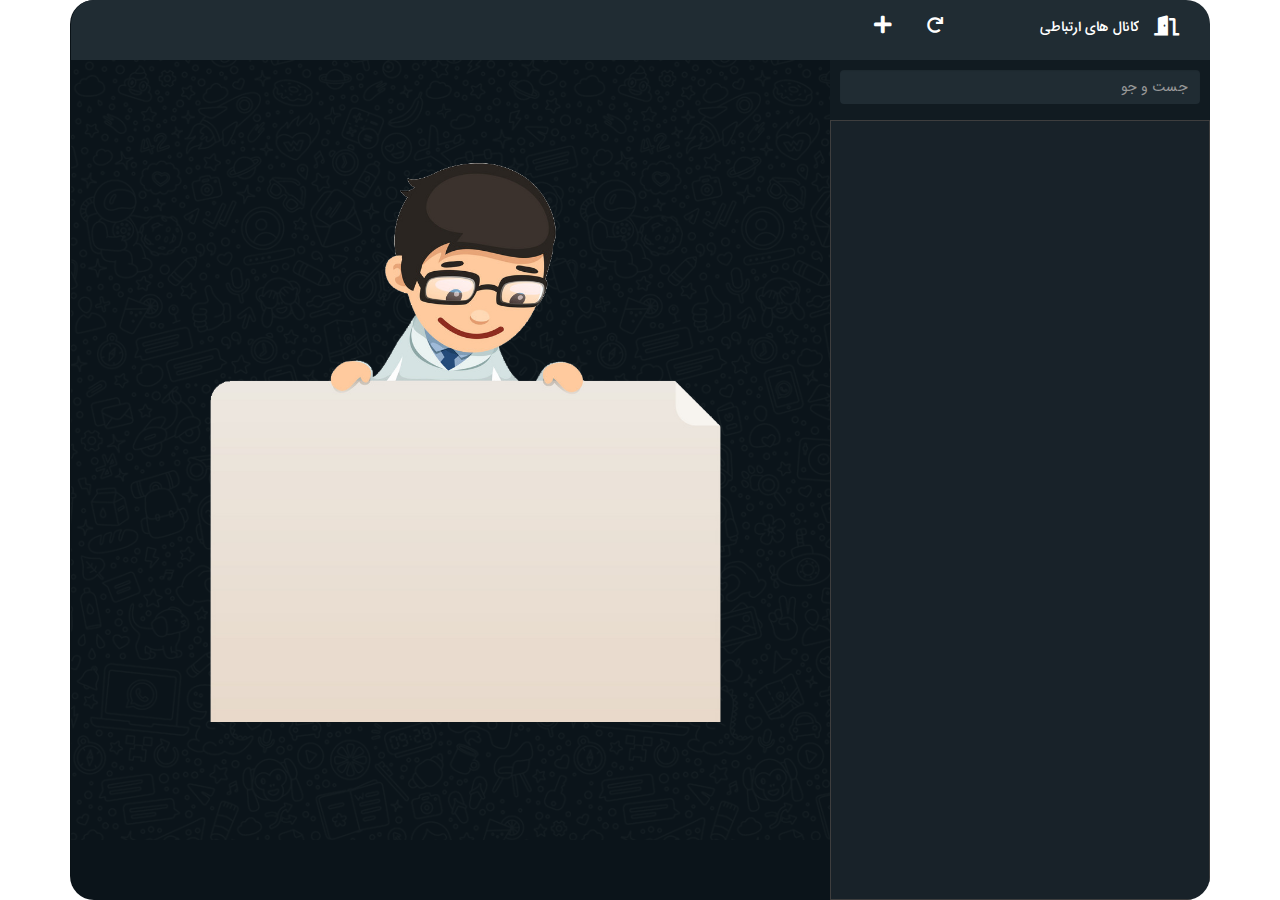
==== index.html @ 8c7f93d5 "1400/11/11 - 21:25" ====
<!DOCTYPE html>
<html lang="en">
  <head>
    <meta charset="UTF-8">
    <meta charset="UTF-16">
    <meta charset="ISO-8859-1">
    <meta http-equiv="X-UA-Compatible" content="IE=edge" />
    <meta name="viewport" content="width=device-width, initial-scale=1.0" />
    <link
      href="https://cdn.jsdelivr.net/npm/bootstrap@5.1.3/dist/css/bootstrap.min.css"
      rel="stylesheet"
      integrity="sha384-1BmE4kWBq78iYhFldvKuhfTAU6auU8tT94WrHftjDbrCEXSU1oBoqyl2QvZ6jIW3"
      crossorigin="anonymous"
    />
    <link href="./assets/css/bootstrap.min.css" rel="stylesheet" id="bootstrap-css"/>
    <link
      rel="stylesheet"
      href="https://cdnjs.cloudflare.com/ajax/libs/font-awesome/4.7.0/css/font-awesome.min.css"
    />
    <link rel="stylesheet" href="./assets/css/animate.css" />
    <link rel="stylesheet" href="./assets/FontAwesome/css/all.min.css" />
    <link rel="stylesheet" href="./assets/css/accordion.css" />
    <link rel="stylesheet" href="./assets/css/style.css" />
    <link rel="stylesheet" href="./assets/css/updatechanle.css" />
    <link rel="stylesheet" href="./assets/css/memberSeen.css" />
    <link rel="stylesheet" href="./assets/css/spinerLoader.css" />
    <link rel="stylesheet" href="./assets/css/sweetalert_custom.css" />

    <title>پیام رسان</title>
  </head>

  <body>
    <div class="update_info_chanel">
      <div class="info_chanel">
        <div class="header_chanel_info">
          <div class="row">
            <div class="clo-md-12 icon-header">
              <i class="fas fa-times-circle info-close"></i>
              <i class="far fa-edit info-edit"></i>
            </div>
          </div>
          <div class="row">
            <div class="col-md-12 update-headder-info-box">
              <div class="info-img">
                <img src="" alt="" />
              </div>
              <div class="info-name">
                <p class="chanel-name"></p>
                <p class="chanel-member-cunt"></p>
              </div>
            </div>
          </div>
        </div>
        <div class="chanel-description">
          <div class="row">
            <div class="col-md-12">
              <div>
                <h4>توضیحات</h4>
                <p class="decription-text"></p>
              </div>
              <hr />
            </div>
          </div>
        </div>
        <div>
          <div class="row">
            <div class="col-md12">
              <ul class="info-member-chanel"></ul>
            </div>
          </div>
        </div>
      </div>
      <div class="update-chanel">
        <div class="row header-update-chanel">
          <div class="col-md12">
            <i class="fas fa-times-circle"></i>
            <p class="chanle-name">ویرایش کانال</p>
            <hr />
          </div>
        </div>
        <div class="row content-update-chanel">
          <div class="col-md-12 main-box-content">
            <ul class="menu-list">
              <li class="menu-edite">
                <i class="fas fa-edit"></i>
                <p>ویرایش اطلاعات کانال</p>
                <i class="fas fa-chevron-left"></i>
                <hr />
              </li>
              
              <li class="menu-users">
                <i class="fas fa-users"></i>
                <p>افزودن اعضاء</p>
                <i class="fas fa-chevron-left"></i>
                <hr />
              </li>
              <li class="menu-deleteChanel">
                <i class="fas fa-trash"></i>
                <p>حذف و ترک کانال</p>
              </li>
            </ul>
            <div class="col-md-12 update-info">
              <div class="row upload-img-chanel">
                <div class="col-md-12">
                  <div class="uploade-image-chanel" id="uploade-image-chanel">
                    <h5 class="fileProgress" style="display: none; position: absolute; top: 10px; right: 41px;">
                      <div role="progressbar" aria-valuenow="65" aria-valuemin="0" aria-valuemax="100" style="--value:0; --size:100px; color: white;"></div>
                    </h5>
                    <i class="fas fa-camera"></i>
                    <img src="./assets/images/blue.png" alt="" />
                    <p>بارگزاری عکس کانال</p>
                  </div>
                </div>
              </div>
              <div class="row update-name-chanel">
                <div class="col-md-12">
                  <label for="">نام کانال</label>
                  <input type="text" />
                </div>
              </div>
              <div class="row update-description-chanel">
                <div class="col-md-12">
                  <label for="">توضیحات کانال</label>
                  <div class="area-box">
                    <textarea name="" id="" cols="30" rows="10"></textarea>
                  </div>
                </div>
              </div>
              <div class="row allow-comment-update-info">
                <div class="col-md-12">
                  <div class="row update_enable_comments">
                    <input
                      type="checkbox"
                      id="update_comment_on"
                      name="update_comment_on"
                      checked
                    />
                    <label for="update_comment_on">فعال بودن یادداشت ها</label>
                  </div>
                </div>
              </div>
            </div>
            <div class="row add-admin-chanel">
              <ul class="admin-list-members">
                
              </ul>
            </div>
            <div class="row add-usre-chanel">
              <div class="col-md-12">
                <div class="row">
                  <div class="col-md-12">
                    <ul class="position-list">
                      <li class="position-teacher">
                        <i class="fas fa-chalkboard-teacher"></i>
                        <p>معلم</p>
                        <span></span>
                      </li>
                      <li class="position-personel">
                        <i class="fas fa-user-tie"></i>
                        <p>پرسنل</p>
                        <span></span>
                      </li>
                      <li class="position-student">
                        <div class="dropdown">
                          <div class="dropdown">
                            <a
                              class="btn dropdown-toggle"
                              href="#"
                              role="button"
                              id="dropdownMenuLink"
                              data-bs-toggle="dropdown"
                              aria-expanded="false"
                            >
                              <i class="fas fa-user-graduate"></i>
                              <p>دانش آموز</p>
                              <span></span>
                            </a>

                            <ul
                              class="dropdown-menu student-term"
                              aria-labelledby="dropdownMenuLink"
                            >
                              
                            </ul>
                          </div>
                        </div>
                      </li>
                      <hr />
                    </ul>
                  </div>
                </div>
                <div class="row">
                  <div class="col-md-12">
                    <div class="sellect_all-box">
                      <label for="selsct-all-user-upadte-chanel">انتخاب همه :</label>
                      <input type="checkbox" id="selsct-all-user-upadte-chanel">
                    </div>
                    <ul class="users-list-chanel">
                    </ul>
                  </div>
                </div>
              </div>
            </div>
          </div>
        </div>
        <div class="row footer-update-chanel">
          <hr />
          <div class="col-md-12">
            <button class="save-change-info">ذخیره</button>
            <button class="add-member-update-chanel">افزودن کاربران انتخاب شده</button>
            <button class="add-admin-update-chanel">دخیره</button>
            <p class="back-menu-list">بازگشت به منو</p>
            <p class="back-to-info-chanel">بازگشت</p>
          </div>
        </div>
      </div>
    </div>
    <div class="member-seen">
        <div class="seen-box">
            <div class="row">
                <div class="col-md-12 member-seen-header">
                  <i class="far fa-times-circle"></i>
                  <p>لیست دریافت کنندگان</p>
                </div>
              </div>
              <div class="row">
                <div class="col-md-12 member-seen-box">
                  <ul class="member-list-seen">
                  </ul>
                </div>
              </div>
        </div>
      
    </div>
    <div class="container">
      <div class="msg_upload_bg">
        <div class="msg_upload_box">
          
          <span class="msg_upload_header">
            <img class="sending" src="./assets/images/sending.gif" alt="" />
            <div class="upload_img_success">
              <img class="success" src="./assets/images/success.gif" alt="" />
              <h4></h4>
            </div>
            <div class="upload_img_faile">
              <img class="faile" src="./assets/images/failed.gif" alt="" />
              <h4></h4>
            </div>
          </span>
          <ul class="msg_upload_lists"></ul>
          <span class="Cancel-send">
            <p>لغو ارسال</p>
            <i class="fas fa-window-close"></i>
          </span>
          <span class="msg_upload_footer">
            <div class="upload_msg_success">
              <h4>پیام با موفقیت ارسال شد</h4>
              <img src="./assets//images/msg_success.gif" alt="" />
            </div>
            <div class="upload_msg_faile">
              <h3>پیام ارسال نشد دوباره تلاش کنید</h3>
              <img src="./assets//images/msg_failed.gif" alt="" />
            </div>
          </span>
        </div>
      </div>
      <div class="col-sm-4 side">
        <div class="side-one">
          <div class="container add_new_channel">
            <div class="row close">
              <div class="col-sm-1 col-xs-1 close_add pull-right">
                <i class="fas fa-times pull-right" aria-hidden="true"></i>
              </div>
            </div>
            <form onsubmit="return false;">
              <div id="wizard">
                <section class="step_1">
                  <h4></h4>
                  <div class="row img_channel">
                    <div
                      class="
                        col-md-4 col-md-offset-4 col-sm-6 col-xs-12
                        profile-badge
                      "
                    >
                      <div class="profile-pic" id='profile-pic'>
                        <h5 class="fileProgress" style="display: none; position: absolute; top: 1px; left: 10px;">
                          <div role="progressbar" aria-valuenow="65" aria-valuemin="0" aria-valuemax="100" style="--value:0; --size:100px"></div>
                        </h5>
                        <img
                          alt="User Pic"
                          src="./assets/images/gallery.png"
                          id="profile-image1"
                          height="200"
                        />
                        <input
                          id="profile-image-upload"
                          class="hidden"
                          type="file"
                          onchange="previewFile()"
                        />
                        <div style="color: #999">
                          
                      </div>
                        
                      </div>

                      <div class="user-detail text-center"></div>
                    </div>
                  </div>
                  <div class="row name_channel">
                    <div class="col-md-12 col-md-offset-12 col-sm-12 col-xs-12">
                      <div class="form-group">
                        <label for="channelName">نام کانال</label>
                        <input
                          type="text"
                          class="form-control"
                          id="channelName"
                          placeholder="نام کانال"
                          name="name"
                        />
                      </div>
                    </div>
                  </div>
                  <div class="row enable_comments">
                    <input
                      type="checkbox"
                      id="comment_on"
                      name="comment_on"
                      value="enable"
                    />
                    <label for="comment_on">فعال بودن یادداشت ها</label>
                  </div>
                  <div class="next_btn">
                    <button>
                      <i class="fas fa-arrow-right"></i>
                    </button>
                  </div>
                </section>

                <section class="step_2">
                  <div class="preve_step_1">
                    <button>
                      <i class="fas fa-long-arrow-alt-left"></i>
                    </button>
                  </div>
                  <h5>انتخاب اعضا</h5>

                  <ul class="list-group">
                    <li
                      class="
                        list-group-item
                        d-flex
                        justify-content-between
                        align-items-center
                        teacher
                      "
                    >
                      <strong>
                        <i class="fas fa-chalkboard-teacher"></i>
                        معلم
                      </strong>
                      <span class="badge badge-primary badge-pill"></span>
                    </li>
                    <li
                      class="
                        list-group-item
                        d-flex
                        justify-content-between
                        align-items-center
                        personel
                      "
                    >
                      <strong>
                        <i class="fas fa-user-tie"></i>
                        پرسنل
                      </strong>
                      <span class="badge badge-primary badge-pill"></span>
                    </li>
                    <li
                      class="
                        list-group-item
                        d-flex
                        justify-content-between
                        align-items-center
                        student
                      "
                    >
                      <label class="accordion-wrapper">
                        <input type="checkbox" class="accordion" hidden />
                        <div class="title">
                          <strong>
                            <i class="fas fa-user-graduate"></i>
                            دانش آموز
                          </strong>
                          <svg
                            viewBox="0 0 256 512"
                            width="12"
                            title="angle-right"
                            class="side-icon"
                            fill="black"
                          >
                            <path
                              d="M224.3 273l-136 136c-9.4 9.4-24.6 9.4-33.9 0l-22.6-22.6c-9.4-9.4-9.4-24.6 0-33.9l96.4-96.4-96.4-96.4c-9.4-9.4-9.4-24.6 0-33.9L54.3 103c9.4-9.4 24.6-9.4 33.9 0l136 136c9.5 9.4 9.5 24.6.1 34z"
                            />
                          </svg>
                          <svg
                            viewBox="0 0 320 512"
                            height="24"
                            title="angle-down"
                            class="down-icon"
                            fill="black"
                          >
                            <path
                              d="M143 352.3L7 216.3c-9.4-9.4-9.4-24.6 0-33.9l22.6-22.6c9.4-9.4 24.6-9.4 33.9 0l96.4 96.4 96.4-96.4c9.4-9.4 24.6-9.4 33.9 0l22.6 22.6c9.4 9.4 9.4 24.6 0 33.9l-136 136c-9.2 9.4-24.4 9.4-33.8 0z"
                            />
                          </svg>
                        </div>
                        <div class="content">
                          <ul class="classesOfBranch"></ul>
                        </div>
                      </label>
                      <span class="badge badge-primary badge-pill"></span>
                    </li>
                  </ul>
                  <div class="added_person">
                    <div class="header_added_person_box">
                     
                      <div class="header_person_box_icon">
                        <i class="fas fa-search"></i>
                      </div>
                      <div class="title_added_person">
                        <h5></h5>
                      </div>
                      <div class="header_person_box_checkbox">
                        <input type="checkbox" />
                      </div>
                    </div>
                    <ul class="person_list">
                      
                    </ul>
                  </div>
                  <div class="add_btn_person">
                    <button>اضافه کردن</button>
                  </div>

                  <div class="next_btn">
                    <button>
                      <i class="fas fa-arrow-right"></i>
                    </button>
                  </div>
                </section>

                <section class="step_3">
                  <div class="preve_step_2">
                    <button>
                      <i class="fas fa-long-arrow-alt-left"></i>
                    </button>
                  </div>
                  <h5>ایجاد کانال</h5>
                  <div class="chanel_list_member_box">
                    <div class="chanel_list_member_header">
                      <div class="header_title_member">
                        <h6>اعضای کانال :</h6>
                      </div>
                      <div class="header_title_admin">
                        <h6>مدیر کانال</h6>
                      </div>
                    </div>
                    <ul class="chanel_list_member"></ul>
                    
                  </div>
                  <div class="create_chanel">
                    <button>
                      <i class="fas fa-check"></i>
                    </button>
                  </div>
                </section>
              </div>
            </form>
          </div>

          <div class="row heading">
            <div class="col-sm-1 col-xs-1 new-chanel pull-right">
              <i class="fas fa-plus pull-right" aria-hidden="true"></i>
            </div>
            <div class="col-sm-1 col-xs-1 refresh-chanel">
              <i class="fas fa-redo" aria-hidden="true"></i>
            </div>
            <div class="col-sm-1 col-xs-1 exit-mesengher">
              <i class="fas fa-door-open"></i>
            </div>
            <div class="col-sm-5 col-xs-5 heading-compose pull-right">
              <!-- <i class="fa fa-comments fa-2x  pull-right" aria-hidden="true"></i> -->
              <h5>کانال های ارتباطی</h5>
            </div>
          </div>

          <div class="row searchBox">
            <div class="col-sm-12 searchBox-inner">
              <div class="form-group has-feedback">
                <input
                  id="searchText"
                  type="text"
                  class="form-control"
                  name="searchText"
                  placeholder="جست و جو"
                />
              </div>
            </div>
          </div>

          <div class="row sideBar">
            <div class="loader"></div>
          </div>
        </div>

        <div class="side-one"></div>
      </div>

      <div class="col-sm-8 conversation">
        <div class="row heading">
          <div class="col-sm-1 col-md-1 col-xs-1 heading-back">
            <i class="fas fa-arrow-right"></i>
          </div>
          <div class="col-sm-2 col-md-1 col-xs-2 heading-avatar">
            <div class="heading-avatar-icon">
              <img src="./assets/images/blue.png " />
            </div>
          </div>
          <div class="col-sm-8 col-xs-7 heading-name"></div>
          <div class="col-sm-1 col-xs-1 heading-refresh pull-right">
            <i class="fas fa-redo"></i>
          </div>
          <div class="col-sm-1 col-xs-1 heading-searche pull-right">
            <!-- <i class="fas fa-search "></i> -->
          </div>
        </div>

        <div class="row message" id="conversation">
          <div class="row conversation_empty">
            <div class="col-md-12" style="text-align: center">
              <img
                class="bg_conversation"
                src="./assets/images/bg_co.png "
                alt=" "
              />
            </div>
          </div>

          <div class="row conversation_message"></div>

          <div class="row conversation_comment"></div>
        </div>

        <div class="row play_audio">
          <div class="box_player">
            <div class="close_player">
              <i class="far fa-times-circle"></i>
            </div>
            <audio controls="" autoplay="" name="media"></audio>
          </div>
        </div>

        <div class="reply_to"></div>

        <div class="prv_file"></div>

        <div class="row reply">
          <!-- <div class="col-sm-1 col-xs-1 reply-recording ">
                    <i class="fa fa-microphone fa-2x " aria-hidden="true "></i>
                </div> -->
          <div class="col-sm-1 col-xs-1 reply-attachment">
            <i id="pickfiles" class="fas fa-paperclip"></i>
          </div>
          
          <div class="col-sm-10 col-xs-10 reply-main">
            <textarea class="form-control" rows="1 " id="comment" style="padding-left: 30px !important;"></textarea>
            <div class="col-sm-1 col-xs-1 reply-emojis">
              <i class="far fa-grin"></i>
            </div>
          </div>
          <div class="col-sm-1 col-xs-1 reply-send">
            <i class="fa fa-send fa-2x" aria-hidden="true "></i>
          </div>
        </div>
        <div class="row"></div>
      </div>
    </div>

    <script src="./assets/js/jquery.min.js " charset="utf-8"></script>
    <script src="https://cdnjs.cloudflare.com/ajax/libs/plupload/3.1.5/plupload.full.min.js" integrity="sha512-yLlgKhLJjLhTYMuClLJ8GGEzwSCn/uwigfXug5Wf2uU5UdOtA8WRSMJHJcZ+mHgHmNY+lDc/Sfp86IT9hve0Rg==" crossorigin="anonymous" referrerpolicy="no-referrer"></script>
    <script src="./assets/js/sweetalert2@11.js" charset="utf-8"></script>
    <script
      src="https://cdn.jsdelivr.net/npm/bootstrap@5.1.3/dist/js/bootstrap.bundle.min.js"
      integrity="sha384-ka7Sk0Gln4gmtz2MlQnikT1wXgYsOg+OMhuP+IlRH9sENBO0LRn5q+8nbTov4+1p"
      crossorigin="anonymous"
    ></script>
    <script src="./assets/js/vanillaEmojiPicker.js"></script>
    <script>

        new EmojiPicker({
            trigger: [
                {
                    selector: '.fa-grin',
                    insertInto: ['#comment']
                }
            ],
            closeButton: true,
        });

    </script>
    <script src="./assets/js/scripts.js " charset="utf-8"></script>
  </body>
</html>
---- assets/css/accordion.css ----
.accordion-wrapper {
    display: inline-block;
    width: 88%;
    margin: 0 ;
  }
  
  .accordion + .title {
    user-select: none;
    cursor: pointer;
    display: flex;
    align-items: center;
    justify-content: space-between;
    background: #ffffff;
  }
  
  .accordion ~ .title strong {
    line-height: 24px;
    color: black;
  }
  
  .accordion ~ .title .side-icon {
    display: block;
  }
  
  .accordion:checked ~ .title .side-icon {
    display: none;
  }
  
  .accordion ~ .title .down-icon {
    display: none;
  }
  
  .accordion:checked ~ .title .down-icon {
    display: block;
  }
  
  .accordion ~ .content {
    display: none;
    padding: 8px;
    cursor: pointer;
  }
  
  .accordion:checked ~ .content {
    display: block;
  }
---- assets/css/style.css ----
@import url(../font/webFonts/css/fontiran.css);

    html,
    body,
    div,
    span {
        height: 100%;
        width: 100%;
        overflow: hidden;
        padding: 0;
        margin: 0;
        box-sizing: border-box;
        direction: rtl;
        font-family: IRANSans !important;
        scrollbar-width: none; 
    }
   
    
    h1,
    h2,
    h3,
    h4,
    h5,
    h6,
    .h1,
    .h2,
    .h3,
    .h4,
    .h5,
    .h6 {
        font-family: IRANSans !important;
    }
    
    .play_audio{
        position: fixed;
        background: #808080ab;
        top: 0;
        bottom: 0;
        left: 0;
        right: 0;
        z-index: 1;
        height: 100%;
        text-align: center;
        display: none;
        margin: auto;
        padding: 211px 0;
    }
    .run_player{
        display: block;
    }
    .box_player{
        background-color: aqua;
        opacity: 1;
        width: 319px;
        height: auto;
        /* position: absolute; */
        display: inline-block;
        /* top: 32%; */
        /* left: 0; */
        border-radius: 15px;
    }
    .close_player{
        text-align: right;
        padding: 3px;
        font-size: 30px;
        width: fit-content;
        height: fit-content;
    }
    .close_player:hover{
        cursor: pointer;
        color: red;
    }
    .text_player{
        height: fit-content;
    }
    hr{
        border-top: 1px solid #000;
    }
    body {
        background-size: cover;
    }
    
    .fa-2x {
        font-size: 1.5em;
    }
    
    .app {
        position: relative;
        overflow: hidden;
        top: 19px;
        height: calc(100% - 38px);
        margin: auto;
        padding: 0;
        box-shadow: 0 1px 1px 0 rgba(0, 0, 0, 0.06), 0 2px 5px 0 rgba(0, 0, 0, 0.2);
    }
    
    .app-one {
        background-color: #f7f7f7;
        height: 100%;
        overflow: hidden;
        margin: 0;
        padding: 0;
        box-shadow: 0 1px 1px 0 rgba(0, 0, 0, 0.06), 0 2px 5px 0 rgba(0, 0, 0, 0.2);
    }
    
    .side {
        padding: 0;
        margin: 0;
        height: 100%;
        float: right;
        border-radius: 0 24px 24px 0;
        scrollbar-width: none; 
    }
    
    .side-one {
        padding: 0;
        margin: 0;
        height: 100%;
        width: 100%;
        z-index: 1;
        position: relative;
        display: block;
        top: 0;
    }
    
    .side-two {
        padding: 0;
        margin: 0;
        height: 100%;
        width: 100%;
        z-index: 2;
        position: relative;
        top: -100%;
        left: -100%;
        -webkit-transition: left 0.3s ease;
        transition: left 0.3s ease;
    }
    
    .heading {
        padding: 10px 16px 10px 15px;
        margin: 0;
        height: 60px;
        width: 100%;
        z-index: 1000;
        background: #202c33;
        display: block;
    }
    
    .heading-avatar {
        padding: 0;
        cursor: pointer;
        float: right;
    }
    
    .heading-avatar-icon img {
        border-radius: 50%;
        height: 40px;
        width: 40px;
        visibility: hidden;
    }
    
    .heading-name {
        padding: 0 !important;
        cursor: pointer;
        float: right;
    }
    
    .heading-back {
        display: none;
    }
    
    .heading-name-meta {
        font-weight: 700;
        font-size: 100%;
        padding: 5px;
        padding-bottom: 0;
        text-align: right;
        text-overflow: ellipsis;
        white-space: nowrap;
        color: rgb(255, 255, 255);
        display: block;
    }
    
    .heading-online {
        display: none;
        padding: 0 5px;
        font-size: 12px;
        color: #93918f;
    }
    
    .heading-compose {
        padding: 0;
        color: rgb(255, 255, 255);
    }
    
    .heading-compose i {
        text-align: center;
        padding: 5px;
        color: #93918f;
        cursor: pointer;
    }
    
    .new-chanel {
        padding: 0;
        margin-left: 10px;
        float: left !important;
        width: 12%;
    }
    
    .new-chanel i {
        text-align: right;
        padding: 5px;
        color: #ffffff;
        cursor: pointer;
        font-size: 20px;
    }
    .refresh-chanel{
        padding: 0;
        margin-left: 10px;
        float: left !important;
        width: 12%;
    }
    .refresh-chanel i{
        text-align: right;
        padding: 7px 6px;
        color: #ffffff;
        cursor: pointer;
        font-size: 16px;
    }
    
    .heading-searche {
        width: auto;
        padding: 0;
        margin-left: 10px;
        float: left !important;
    }
    
    .heading-searche i {
        text-align: right;
        padding: 5px;
        color: #ffffff;
        cursor: pointer;
    }
    
    .heading-refresh {
        width: auto;
        padding: 0;
        margin-left: 10px;
        float: left !important;
    }
    
    .heading-refresh i {
        text-align: right;
        padding: 5px;
        color: #ffffff;
        cursor: pointer;
        visibility: hidden;
    }
    
    .searchBox {
        padding: 0 !important;
        margin: 0 !important;
        height: 60px;
        width: 100%;
    }
    
    .searchBox-inner {
        height: 100%;
        width: 100%;
        padding: 10px !important;
        background-color: #111b21;
    }
    
    input#searchText{
        background-color:#202c33;
        border:none
    }
    .searchBox-inner input:focus {
        outline: none;
        border: none;
        box-shadow: none;
        color: #8696a0;
        background: #202c33;
    }
    .count_not_read {
        background: #1ba8f0;
        border-radius: 25px;
        padding: 6px 0;
        display: inline-block;
        width: 45%;
        height: 28px;
        font-weight: 700;
        color: white;
        text-align: center;
    }
    
    .sideBar {
        padding: 0 !important;
        margin: 0 !important;
        overflow-y: auto;
        border: 0.5px solid #3e3e3e;
        height: calc(100% - 120px);
        background: #182229;
        display: block;
    }
    
    .sideBar-body {
        position: relative;
        padding: 10px !important;
        border-bottom: 0.5px solid #3e3e3e;
        height: 72px;
        margin: 0 !important;
        cursor: pointer;
    }
    
    .sideBar-body:hover {
        background-color: #202c33;
    }
    
    .sideBar-avatar {
        text-align: center;
        padding: 0 !important;
        float: right !important;
    }
    
    .avatar-icon img {
        border-radius: 50%;
        height: 49px;
        width: 49px;
    }
    
    .sideBar-main {
        padding: 0 !important;
    }
    
    .sideBar-main .row {
        padding: 0 !important;
        margin: 0 !important;
    }
    
    .sideBar-name {
        padding: 10px !important;
        float: right !important;
    }
    
    .name-meta {
        font-size: 100%;
        padding: 1% !important;
        text-align: left;
        text-overflow: ellipsis;
        white-space: nowrap;
        color: rgb(255, 255, 255);
    }
    
    .sideBar-time {
        padding: 10px !important;
        float: left !important;
    }
    
    .time-meta {
        text-align: left;
        font-size: 12px;
        padding: 1% !important;
        color: rgba(0, 0, 0, 0.4);
        vertical-align: baseline;
    }
    .last_message{
        height: auto;
    text-align: center;
    margin: 25px 0;
    }
    
    .newMessage {
        padding: 0 !important;
        margin: 0 !important;
        height: 100%;
        position: relative;
        left: -100%;
    }
    
    .newMessage-heading {
        padding: 10px 16px 10px 15px !important;
        margin: 0 !important;
        height: 100px;
        width: 100%;
        background-color: #00bfa5;
        z-index: 1001;
    }
    
    .newMessage-main {
        padding: 10px 16px 0 15px !important;
        margin: 0 !important;
        height: 60px;
        margin-top: 30px !important;
        width: 100%;
        z-index: 1001;
        color: #fff;
    }
    
    .newMessage-title {
        font-size: 18px;
        font-weight: 700;
        padding: 10px 5px !important;
    }
    
    .newMessage-back {
        text-align: center;
        padding: 12px 5px !important;
        display: block;
        cursor: pointer;
    }
    
    .newMessage-back i {
        margin: auto !important;
    }
    
    .composeBox {
        padding: 0 !important;
        margin: 0 !important;
        height: 60px;
        width: 100%;
    }
    
    .composeBox-inner {
        height: 100%;
        width: 100%;
        padding: 10px !important;
        background-color: #fbfbfb;
    }
    
    .composeBox-inner input:focus {
        outline: none;
        border: none;
        box-shadow: none;
    }
    
    .compose-sideBar {
        padding: 0 !important;
        margin: 0 !important;
        background-color: #fff;
        overflow-y: auto;
        border: 1px solid #f7f7f7;
        height: calc(100% - 160px);
    }

    .person_list{
        overflow: auto;
        height: 182px;
        padding: 0 9px;
    }
    .person_list li{
        list-style: none;
        display: block;
        width: 100%;
        text-align: right;
        color: #fff;
    }
    .person_list li div{
        display: inline-table;
        width: auto;
    }
    .person_icon{
        float: right;
        padding-top: 8px;
        padding-right: 5px;
    }
    .person_name{
        padding: 0 16px;
    }
    .person_checkbox{
        float: left;
        padding-top: 8px;
        padding-left: 5px;
    }
    /*Conversation*/
    
    .bg_conversation {
        padding: 14% 0;
        width: 70%;
        height: auto;
        background-color: inherit;
    }

    .viwe_box_item{
        position: relative;
    }
    .fa-cloud-download-alt{
        position: absolute;
        right: 8px;
        top: 12px;
        color: white;
    }
   .fa-download {
        position: absolute;
        right: 15px;
        top: 0;
        font-size: 20px;
        color: #959595;
    }
    .spinner-border{
        position: absolute;
        top: 1px;
        right: 15px;
        display: none;
    }
    
    .conversation {
        padding: 0 !important;
        margin: 0 !important;
        height: 100%;
        border-radius: 24px 0 0 24px;
        border-left: 1px solid rgba(0, 0, 0, 0.08);
        background-color: #0b141a;
    }
    
    .archive_view_comment{
        width: 198px;
        height: 166px;
        background-color: inherit;
        position: relative;
    }
    .archive_view_comment i:hover{
        cursor: pointer;
        color: #89cf85;
    }
    .archive_view_comment i{
        position: absolute;
        right: 5px;
        bottom: 5px;
        color: white;
        font-size: 45px;
        background-color: gray;
        border-radius: 25px;
    }
    span.archive_view_comment img::before{
        right: 55%;
    }
    .archive_view_post{
        background-color: inherit;
        width: 30px;
        height: 46px;
        padding: 8px 0;
        margin: 0 10px;
    }
    .viwe_box_item:hover{
        cursor: pointer;
    }
    .archive_box{
        background-color: white;
        width: 100%;
        height: 50px;
        border-radius: 10px;
    }
    .archive_box_comment{
        background-color: white;
        width: 100%;
        height: 50px;
        display: contents;
    }
    .message {
        padding: 0 !important;
        margin: 0 !important;
        overflow-y: auto;
        background:url(../images/bg-chat-tile-dark.png);
        background-size: 500px;
        background-color: #0b141a;
        height: calc(100% - 120px);
        position: relative;
    }
    
    .message-previous {
        margin: 0 !important;
        padding: 0 !important;
        height: auto;
        width: 100%;
    }
    
    .previous {
        font-size: 15px;
        text-align: center;
        padding: 10px !important;
        cursor: pointer;
    }
    
    .comment:hover {
        text-decoration: none;
    }
    
    .comment-title {
        margin: 0 5px 0 43px;
    }
    
    .previous a {
        text-decoration: none;
        font-weight: 700;
    }
    
    .message-body {
        margin: 0 !important;
        padding: 15px 0 0 !important;
        width: auto;
        height: auto;
    }
    
    .message-main-receiver {
        max-width: 100%;
    }
    
    .message-main-sender {
        padding: 3px 20px !important;
        margin-left: 40% !important;
        max-width: 100%;
    }
    
    .message-text {
        margin: 0 !important;
        padding: 5px !important;
        word-wrap: break-word;
        font-weight: 200;
        font-size: 14px;
        padding-bottom: 0 !important;
        color: rgb(255, 255, 255);
    }
    
    .message-time {
        margin: 0 !important;
        margin-left: 50px !important;
        font-size: 12px;
        text-align: right;
        color: #9a9a9a;
    }
    
    .receiver {
        width: 50% !important;
        padding: 4px 10px 7px !important;
        border-radius: 10px 10px 10px 0;
        background-color: #005c4b;
        font-size: 12px;
        text-shadow: 0 1px 1px rgba(0, 0, 0, 0.2);
        word-wrap: break-word;
        display: inline-block;
    }
    
    .sender {
        float: left;
        width: 50% !important;
        background-color: #202c33;
        border-radius: 10px 10px 0 10px;
        padding: 4px 10px 7px !important;
        font-size: 12px;
        text-shadow: 0 1px 1px rgba(0, 0, 0, 0.2);
        word-wrap: break-word;
    }
    .message-body a{
        color: #ffffff;
    }
    .message-body a:hover{
        color: #8b8b8b;
    }
    
    
    /*conversation_message*/
    .conversation_message{

        height: auto;
        width: 100%;
        
    }
    
    /*conversation_comment*/
    .conversation_comment{
        height: auto;
        width: 100%;
        display: block;
    margin: 0;
    }


    /*otion list*/
    
    .more-option {
        text-align: left;
        position: relative;
    }
    
    .more-option i {
        padding: 0 5px;
        color: #9a9a9a;
    }
    
    
    .contact_name {
        display: block;
        text-align: left;
        color: rgb(255, 255, 255);
    }
    
    .fa-copy {
        cursor: pointer;
    }
    
    .fa-ellipsis-v {
        cursor: pointer;
    }
    
    .more-option-list {
        display: none;
        list-style: none;
        font-size: 15px;
        width: 100%;
        text-align: right;
        padding: 0;
    }
    
    .more-option-list li {
        cursor: pointer;
        color: #9a9a9a;
    }
    
    .more-option-list li:hover {
        background-color: #46786fb8;
        color: #d7d2d2;
        border-radius: 10px;
        padding: 5px;
    }
    
    .more-option-list li i {
        padding-left: 10px;
    }
    
    .selected .more-option-list {
        display: block;
    }
    
    .selected .more-option-list .more-option {
        visibility: inherit;
    }
    /*comment box*/
    
    .comment-cadr {
        width: 100%;
        background-color: #0b141a;
        position: sticky;
        top: 0;
        bottom: 0;
        left: 0;
        right: 0;
        margin: 0;
    }
    
    .comment-box {
        position: relative;
        overflow: auto;
        background-color: #0b141a;
    }
    
    .close-comment-box {
        height: auto;
        float: right;
        font-size: 21px;
        font-weight: bold;
        line-height: 1;
        color: #000;
        text-shadow: 0 1px 0 #fff;
        opacity: .2;
    }
    
    .close-comment-box:hover {
        opacity: 1;
        cursor: pointer;
    }
    
    .close_add {
        padding: 11px 32px;
    }
    
    .close_add i {
        color: #fff;
    }
    
    .comment-message-body {
        margin: inherit;
        height: auto;
    }

    .comment-cadr .fa-reply{
        cursor: pointer;
    }
    .comment-cadr .fa-trash{
        cursor: pointer;
    }

     /*reply_comment*/

     .reply_comment{
        background: #ffffff52;
        padding: 0 8px;
        margin-top: 6px;
        border-right: solid 3px #f0ff45;
        border-radius: 4px;
        width: 100%;
        display: inline-block;
        height: 100%;
        cursor: pointer;
        color: #000;
        text-decoration: none !important;
    }

    /*Reply to*/
    .reply_to{
        display: none;
        position: absolute;
        width: 100%;
        background: #dbdbdb;
        height: auto;
        bottom: 139px;
    }
    .reply_to_content_box{
        position: relative;
        padding: 6px;
        background: #202c33;
    }
    .reply_to_content_box span{
        border-right: solid 2px yellow;
        padding: 4px 13px !important;
        display: inline-block;
        margin-right: 40px;
        background: #ffffff5e;
    }
    .reply_to_content_box i{
        position: absolute;
        right: 13px;
        top: 30px;
        font-size: 21px;
        color: #fff;
    }
    .reply_to_content_box i:hover{
        cursor: pointer;
        color: red;
    }

    /*Reply*/
    
    .reply {
        height: 60px;
        width: 100%;
        background-color: #202c33;
        padding: 10px 5px 10px 5px !important;
        margin: 0 !important;
        z-index: 1000;
        visibility: hidden;
        display: block;
    }
    
    .reply-emojis {
        padding: 5px !important;
        position: absolute;
        left: 5px;
        top: 0;
        width: auto;
    }
    
    .reply-emojis i {
        text-align: center;
        padding: 5px 5px 5px 20px !important;
        color: #93918f;
        cursor: pointer;
    }
    
    .reply-recording {
        padding: 5px !important;
    }
    
    .reply-recording i {
        text-align: center;
        padding: 5px !important;
        color: #93918f;
        cursor: pointer;
    }
    
    .reply-attachment {
        padding: 5px !important;
    }
    
    .reply-attachment i {
        text-align: center;
        padding: 5px !important;
        color: #93918f;
        cursor: pointer;
        font-size: 20px;
    }
    
    .reply-send {
        padding: 5px !important;
    }
    
    .reply-send i {
        text-align: center;
        padding: 5px !important;
        color: #93918f;
        cursor: pointer;
    }
    
    .reply-main {
        padding: 2px 5px !important;
    }
    
    .reply-main textarea {
        width: 100%;
        resize: none;
        overflow: hidden;
        padding: 5px !important;
        outline: none;
        border: none;
        text-indent: 5px;
        box-shadow: none;
        height: 100%;
        font-size: 16px;
        background-color: #2a3942;
        color: rgb(255, 255, 255);
    }
    
    .reply-main textarea:focus {
        outline: none;
        border: none;
        text-indent: 5px;
        box-shadow: none;
        background-color: #2a3942;
        color: rgb(255, 255, 255);
    }
    .reply div{
        height: auto;
    }

    


    /*previwe file*/
    .prv_file{
        visibility: hidden;
        background: #202c33;
        width: 100%;
        height: auto;
        position: absolute;
        padding: 10px;
        bottom: 60px;
    }
    .prv_file span{
        width: auto;
        height: auto;
        display: inline-block;
        position: relative;
        overflow: auto;
        padding: 4px;
    
    }
    .prv_file img{
        border-radius: 8px;
        height: 45px;
        width: 45px;
    }
    .prv_file i.fa-times{
        color: red;
        cursor: pointer;
        position: absolute;
        right: 0;
        top: 0;
    }
    .prv_file i.fa-check{
        color: green;
        position: absolute;
        left: 5px;
        bottom: 3px;
        visibility: hidden;
    }
    .prv_file i.fa-tired {
        color: chocolate;
        font-size: 22px;
        position: absolute;
        right: 15px;
        top: 14px;
        font-weight: bold;
    }

    
    
    /*arcive file*/
    .list-group li span{
        visibility: hidden;
    }

    /*add_new_channel*/
    #wizard section h5{
        color: #fff;
    }
    form {
        height: 580px;
        overflow: hidden;
        width: 100%;
    }
    .step_3 , .step_2{
        display: none;
        overflow: auto;
        -ms-overflow-style: none; 
         scrollbar-width: none;
    }
    .step_3::-webkit-scrollbar , .step_2::-webkit-scrollbar{
        display: none;
    }
    
    .step_1 , .step_2 , .step_3{
        height: 97%;
        position: relative;
    }
    .next_btn , .create_chanel{
        display: block;
        height: auto;
        width: 100%;
        text-align: center;
        margin: 15px auto;
        
    }
    .step_1 .next_btn {
        position: absolute;
        bottom: 0;
    }
    .next_btn button, .create_chanel button{
        background-color: #00af9c;
        border: none;
        border-radius: 38px;
        color: white;
        width: 50px;
        height: 50px;
        font-size: 18px;
    }
    .chanel_list_member_box{
        min-height: 399px;
        max-height: 425px;
        overflow: auto;
        color: #fff;
    }
    .preve_step_1 , .preve_step_2{
        height: auto;
        text-align: end;
    }
    .preve_step_1 button , .preve_step_2 button{
        background: none;
        border: none;
        font-size: 20px;
        padding-left: 17px;
    }
    .step_2 ,.step_3 h5{
        text-align: center;
    }
    .list-group{
        padding: 10px 0;
        overflow: auto;
        max-height: 266px;
        display: block;
    }
    .list-group li{
        display: block !important;
        text-align: right;
        cursor: pointer;
    }
    .list-group-item>.badge{
        float: left;
    }
    .badge{
        width: auto;
        float: left;
    }
    .fa-chevron-down{
        float: left;
        padding: 3px 11px;
    }
    .added_person{
        height: 205px;
    }
    .add_btn_person {
        height: auto;
        text-align: center;
        margin: 6px 0;
        visibility: hidden;
    }
    .add_btn_person button{
        width: 100%;
        background-color: #00af9c;
        border: none;
        color: white;
        height: 30px;
        border-radius: 5px;
    }

    .header_added_person_box{
        height: auto;
        display: block;
        text-align: center;
        
    }
    .header_added_person_box div{
        height: auto;
        width: fit-content;
        display: inline-table;
    }
    .header_person_box_icon{
        float: right;
        padding: 8px 5px 0 0;
        color: #fff;
    }
    .title_added_person{
        text-align: center;
        color: #fff;
    }
    .header_person_box_checkbox{
        float: left;
        padding: 8px 0 0 5px;
    }
    .add_new_channel {
        visibility: hidden;
        background-color: #202c33;
        position: absolute;
        z-index: 1;
        margin: 0;
    }
    .chanel_list_member_header{
        height: auto;
    }
    .chanel_list_member_header div h6 , .chanel_list_member_header div{
        display: inline-table;
    }
    .header_title_member{
        width: 48%;
    }
    .header_title_admin{
        width: 49%;
        text-align: end;
        padding-left: 20px;
    }
    .chanel_list_member_box{
        height: auto;
    }
    .chanel_list_member{
        padding: 0 7px;
        overflow: auto;
        height: inherit;
    }
    .chanel_list_member li{
        list-style: none;
    }
    .chanel_list_member li div{
        display: inline-table;
        width: auto;
    }
    .member_delete , .member_admin{
        float: left;
        padding-right: 15px;
        padding-top: 6px;
        cursor: pointer;
    }
    .member_delete{
        padding-top: 8px;
        color: red;
    }
    .classesOfBranch li{
        font-size: 9px;
        padding-top: 9px;
    }
    .classesOfBranch li i{
        padding-left: 6px;
    }
    .classesOfBranch li span{
        padding: 3px 5px;
        font-size: 9px;
        background-color: #000;
    }
    
    .close {
        height: auto;
    }
    
    .close_add {
        padding: 11px 32px;
    }
    
    .close_add i {
        color: #fff;
    }
    
    .img_channel {
        height: 125px;
        display: inline-flex;
        margin: 0;
    }
    
    .profile-badge {
        padding: 5px;
        position: relative;
        width: 100%;
        margin: 0;
    }
    
    .profile-pic {
        position: absolute;
        height: 120px;
        width: 120px;
        left: 50%;
        transform: translateX(-50%);
        top: 0px;
        z-index: 1001;
        padding: 10px;
    }
    
    .profile-pic img {
        border-radius: 50%;
        box-shadow: 0px 0px 5px 0px #c1c1c1;
        cursor: pointer;
        width: 100px;
        height: 100px;
    }
    
    .user-detail {
        background-color: #202c33;
        position: relative;
        padding: 115px 0px 10px 0px;
        color: #8b8b89;
    }
    
    .name_channel {
        height: auto;
        text-align: center;
    }
    
    .name_channel div.form-group {
        padding-right: 20px;
    }
    .name_channel div.form-group input{
        background-color: #2a3942;
        border: 1px solid #2a3942;
        border-radius: 10px;
    }
    .name_channel div.form-group input:focus{
        background-color: #2a3942 !important;
        border: 1px solid #2a3942;
        color: #ffffff !important;
    }
    .name_channel .form-group label{
        color: #ffffff;
    }
    .enable_comments {
        height: auto;
        width: 100%;
        margin: 0;
    }
    
    .enable_comments input[type="checkbox"]+label {
        display: block;
        margin: 0.2em;
        cursor: pointer;
        padding: 0.2em;
        color: #ffffff;
    }
    
    .enable_comments input[type="checkbox"] {
        display: none;
    }
    
    .enable_comments input[type="checkbox"]+label:before {
        float: left;
        content: "\2714";
        border: 0.1em solid rgb(255, 255, 255);
        border-radius: 1.2em;
        /* display: inline-block; */
        width: 2em;
        height: 2em;
        padding-right: 0.4em;
        padding-top: 0.2em;
        margin-right: 0.2em;
        vertical-align: bottom;
        color: transparent;
        transition: 0.2s;
    }
    
    .enable_comments input[type="checkbox"]+label:active:before {
        transform: scale(0);
    }
    
    .enable_comments input[type="checkbox"]:checked+label:before {
        background-color: MediumSeaGreen;
        border-color: MediumSeaGreen;
        color: #fff;
    }
    
    .enable_comments input[type="checkbox"]:disabled+label:before {
        transform: scale(1);
        border-color: #aaa;
    }
    
    .enable_comments input[type="checkbox"]:checked:disabled+label:before {
        transform: scale(1);
        background-color: #bfb;
        border-color: #bfb;
    }
    .fa-long-arrow-alt-left{
        color: #ffffff;
    }
    .add_contact {
        height: auto;
        text-align: center;
    }
    
    .add_contact button {
        outline: none;
        background-color: #1ba8f0;
        border-radius: 25px;
        border: none;
        padding: 12px;
    }
    .custom_sweet_alert_2{
        height: inherit;
        width: inherit;        
        overflow: inherit; 
        padding: inherit;         
        margin: inherit;        
        box-sizing: inherit; 
        direction: inherit;        
        font-family: IRANSans !important; 
    }
    .swal2-icon.swal2-warning.swal2-icon-show {
        display: grid !important;
    }

    /*sending file*/
    

    .msg_upload_bg{
        visibility: hidden;
        position: fixed;
        left: 0;
        top: 0;
        right: 0;
        bottom: 0;
        z-index: 2;
        background: #000000c9;
        width: inherit;
        height: inherit;
        text-align: center;
    }
    .msg_upload_box{
        
        width: 50%;
        height: 50%;
        background: #f9f9f9;
        margin: auto;
        position: absolute;
        top: 0;
        left: 0;
        bottom: 0;
        right: 0;
        z-index: 11;
        border-radius: 19px;
        overflow: auto;
    }
    .msg_upload_box::-webkit-scrollbar {
        display: none;
      }
    .msg_upload_lists{
        padding: 0 10px;
    }
    .msg_upload_header img{
        width: 30%;
        margin: auto;
    }
    .msg_upload_box div{
        height: auto;
        display: none;
    }
    .msg_upload_footer img{
        width: 30%;
        margin: auto;
    }
    .msg_upload_file_box{
        text-align: right;
        margin: 19px 0;
        list-style: none;
    }
    .msg_upload_file_box img{
        width: 50px;
        height: 50px;
        border-radius: 70px;
    }
    .msg_upload_file_box h5{
        display: inline-flex;
        padding: 0 9px;
    }
    .msg_upload_file_box .fileName{
        width: 45%;
        overflow: hidden;
    }
    .msg_upload_file_box h5 i.fa-exclamation-triangle{
        color: rgb(255, 0, 0);
    }
    .msg_upload_file_box h5 i.fa-check-circle{
        color: rgb(4, 172, 4);
    }
    .Cancel-send{
        font-weight: 900;
        color: white;
        background-color: #ffd400;
        cursor: pointer;
        padding: 10px 0;
        border-radius: 8px;
        display: block;
        width: 135px;
        margin: 10px auto;
        line-height: 0;
    }
    .Cancel-send p{
        display: inline-block;
        margin-left: 8px;
    }
    .message::-webkit-scrollbar{
        display: none;
    }
    .sideBar::-webkit-scrollbar{
        display: none;
    }
    .exit-mesengher{
        float: right;
        width: 55px;
        padding-top: 6px;
        cursor: pointer;
    }
    .exit-mesengher i{
        font-size: 20px;
        color: white;
    }
    .moreMessage{
        display: none;
    }
    .lastMoreMessage{
        display: none;
    }
    @keyframes growProgressBar {
        0%, 33% { --pgPercentage: 0; }
        100% { --pgPercentage: var(--value); }
      }
      
      @property --pgPercentage {
        syntax: '<number>';
        inherits: false;
        initial-value: 0;
      }
      
      div[role="progressbar"] {
        --fg: #369;
        --bg: #def;
        --pgPercentage: var(--value);
        animation: growProgressBar 3s 1 forwards;
        width: var(--size);
        height: var(--size);
        border-radius: 50%;
        display: grid;
        place-items: center;
        background: 
          radial-gradient(closest-side, white 80%, transparent 0 99.9%, white 0),
          conic-gradient(var(--fg) calc(var(--pgPercentage) * 1%), var(--bg) 0)
          ;
        font-family: Helvetica, Arial, sans-serif;
        font-size: calc(var(--size) / 5);
        color: var(--fg);
      }
      
      div[role="progressbar"]::before {
        counter-reset: percentage var(--value);
        content: counter(percentage) '%';
      }
    .text-info{
        top: 20%;
        right: 50px;
        width: 100px;
        height: 100px;
    }
    .loadinglist{
        position: relative;
    }
    .loadinglist .spinner-border{
        display: block;
    }
    .update_info_chanel .loadinglist div{
        width: 100px !important;
        height: 100px !important;
        left: 25%;
        right: 25%;
        margin: 7% auto !important;
    }
    .loadinglist div{
        width: 50px !important;
        height: 50px !important;
        left: 25%;
        right: 25%;
        margin: 22% auto;
    }
    span.full_channel_name{
        display: none;
    }
    @media screen and (min-width:1440px) and (max-width:2560px) {
        div.content-update-chanel{
            height: 365px !important;
        }
        div.main-box-content{
            height: 365px !important;
        }
        .users-list-chanel{
            height: 253px !important;
        }
        form{
            height: 698px;
        }
        .added_person {
            height: 330px;
        }
        .chanel_list_member_box {
            height: auto;
        }
    }
    @media screen and (min-width:1028px) and (max-width:1440px) {
        .added_person {
            height: 218px;
        }
        .chanel_list_member_box {
            height: auto;
        }
    }
    
    @media screen and (min-width:769px) and (max-width:1027px) {
        .count_not_read {
            background: #1ba8f0;
            border-radius: 25px;
            padding: 6px 0;
            display: inline-block;
            width: 88%;
            height: 28px;
            font-weight: 700;
            color: white;
            text-align: center;
        }
        .heading-compose h4{
            font-size: 14px;
        }
        .count_not_read {
            background: #1ba8f0;
            border-radius: 25px;
            padding: 6px 0;
            display: inline-block;
            width: 20%;
            height: 28px;
            font-weight: 700;
            color: white;
            text-align: center;
        }
        
    }
    
    @media screen and (min-width:575px) and (max-width:992px) {
        .conversation{
            display: none;
            border-radius:24px;
            width: 100%;
        }
        .side{
            width: 100%;
            border-radius:24px;
        }
        .heading-back {
            display: block;
            float: right;
            padding-top: 13px;
            color: #ffffff;
            font-size: 14px;
            position: relative;
            left: 13px;
        }
        .refresh-chanel , .new-chanel{
            width: 6%;
            margin-left:0;
        }
    }
    @media screen and (min-width:576px) and (max-width:768px) {
        .title_added_person{
            width: 51% !important;
            margin: 0 32px;
        }

    }
    @media screen and (min-width:425px) and (max-width:768px) {

        .heading-back {
            display: block;
            float: right;
            padding-top: 13px;
            color: #ffffff;
            font-size: 14px;
            position: relative;
            left: 13px;
        }
        .heading-searche{
            display: none;
        }

        .heading-back:hover {
            display: block;
            color: #000;
            cursor: pointer;
        }
        .heading-refresh i{
            padding: 10px 0;
        }
        .count_not_read {
            background: #1ba8f0;
            border-radius: 25px;
            padding: 6px 0;
            display: inline-block;
            width: 20%;
            height: 28px;
            font-weight: 700;
            color: white;
            text-align: center;
        }
        .new-chanel{
            position: relative;
            width: 26px;
        }
        .new-chanel i{
            position: absolute;
            left: 0;
            
        }
        .refresh-chanel{
            position: relative;
            width: 26px;
        }
        .refresh-chanel i{
            position: absolute;
            left: 0;
        }
        .conversation{
            border-radius: 24px;
        }
        .side{
            border-radius: 24px;
        }
        .heading-compose h4{
            font-size: 12px;
        }
        .sender , .receiver{
            width: 80% !important;
        }
    }
    .go_to_reply {
        
        animation: go_to_reply 1s forwards;
    }
      @keyframes go_to_reply {
        0% {
            border: solid 3px #00701d;
        }
        100% {
            border: solid 0px #00701d;
        }
      }
      
     
    
    @media screen and (min-width:320px) and (max-width:425px) {
        .heading-compose h4{
            font-size: 14px !important;
        }
        .heading-searche{
            display: none;
        }
        .heading-avatar{
            width: 43px;
        }
        .heading-back {
            display: block;
            float: right;
            padding-top: 13px;
            color: #ffffff;
            font-size: 14px;
            position: relative;
            left: 13px;
        }
        
        .reply-main textarea{
            width: 85%;
            margin: auto;
        }
        .reply-attachment i{
            margin: 0 -10px;
        }
        .reply-send i{
            margin:  0 -10px;
        }
        .conversation{
            border-radius: 24px;
        }
        .side{
            border-radius: 24px;
        }
        .heading-refresh i{
            padding: 10px 0;
        }
        .added_person {
            height: 138px;
        }
        .chanel_list_member_box {
            height: auto;
            overflow: hidden;
        }
        .sender , .receiver{
            width: 80% !important;
        }
    }
    @media screen and (min-width:280px) and (max-width:320px) {
        .heading-compose h4{
            font-size: 14px !important;
        }
        .heading-searche{
            display: none;
        }
        .heading-avatar{
            width: 43px;
        }
        .heading-back {
            display: block;
            float: right;
            padding-top: 13px;
            color: #ffffff;
            font-size: 14px;
            position: relative;
            left: 13px;
        }
        .heading-name{
            width: 111px;
        }
        .reply-main textarea{
            width: 85%;
            margin: auto;
        }
        .reply-attachment i{
            margin: 0 -10px;
        }
        .reply-send i{
            margin:  0 -10px;
        }
        .conversation{
            border-radius: 24px;
        }
        .side{
            border-radius: 24px;
        }
        .heading-refresh i{
            padding: 10px 0;
        }
        .added_person {
            height: 138px;
        }
        .chanel_list_member_box {
            height: auto;
            overflow: hidden;
        }
        .sender ,.receiver{
            width: 80% !important;
        }
    }
---- assets/css/updatechanle.css ----
.update_info_chanel div,span{
    height: auto;
    width: 100%;
    overflow: initial;
    padding: initial;
    margin: initial;
    box-sizing: border-box;
    direction: rtl;
    font-family: IRANSans !important;
    scrollbar-width: none; 
    color: #ffffff;
}
.update_info_chanel ul{
    padding: 0;
}
.update_info_chanel p{
    display: inline-block;
}
.update_info_chanel{
    height: auto;
    width: auto;
    overflow: hidden;
    padding: initial;
    margin: initial;
    box-sizing: border-box;
    direction: rtl;
    font-family: IRANSans !important;
    scrollbar-width: none; 
    display: none;
}
.update_info_chanel{
    right: 15%;
    position: fixed;
    left: 15%;
    top: 15%;
    bottom: 15%;
    background-color: #202c33;
    z-index: 2;
    border-radius: 24px;
    overflow: scroll;
}
.update_info_chanel::-webkit-scrollbar{
    display: none;
}
div.header_chanel_info{
    display: block;
    width: 100%;
    height: 150px;
    background: #111b21;
}
div.icon-header{
    width: 100%;
}
.icon-header i{
    padding: 14px;
    font-size: 17px;
    cursor: pointer;
    color: #ffffff;
}
.icon-header .info-edit{
    float: left;
}
.icon-header .fa-trash{
    float: left;
}
div.info-img{
    width: 80px;
    height: 80px;
    background: antiquewhite;
    margin: 0 32px;
    display: inline-block;
    border-radius: 50px;
}
div.info-img img{
    width: 80px;
    height: 80px;
    border-radius: 50px;
}
div.info-name{
    display: inline-block;
    width: auto;
    padding: 24px 0 0;
}
.info-name p{
    display: block;
    width: auto;
    overflow: hidden;
    margin: 0;
    color: #9da2a9;
}
.update-headder-info-box{
    display: flex;
}
.chanel-name{
    font-weight: 900;
}
.chanel-description div.row{
    padding: 23px;
    height: 136px;
}
.member-name{
    display: inline-block;
}
.info-member-chanel li{
    padding:  0 40px;
}
.info-member-chanel li input{
    display: none;
}
.info-member-chanel li .spinner-border{
    position: relative;
    top: inherit;
    right: inherit;
    width: 15px;
    height: 15px;
    float: left;
}
.info-member-chanel li .fa-user-shield{
    float: left;
}
.member-chanel .fa-user-shield{
    float: left;
}
.header-update-chanel{
    text-align: center;
    padding: 23px !important;
}
.header-update-chanel hr{
    margin: 8px 0 0 0;
}
.header-update-chanel i{
    float: right;
    padding-top: 8px;
    cursor: pointer;
}
.chanle-name{
    display: inline-block;
    font-weight: bold;
}
div.content-update-chanel{
    overflow: hidden;
    height: 283px;
}
.back-update-chanel{
    display: inline-block;
}
div.main-box-content{
    overflow: scroll;
    height: 283px;
}
div.main-box-content::-webkit-scrollbar{
    display: none;
}
.menu-list li{
    padding: 0 50px;
    cursor: pointer;
}
.menu-list li .fa-chevron-left{
    float: left;
}
.menu-deleteChanel{
    color: red;
}
.update-info{
    text-align: center;
}
.upload-img-chanel img{
    width: 60px;
    height: 60px;
    border-radius: 33px;
    padding-right: initial;
    padding-left: inherit;
    margin: 0 auto 10px;
    display: inline-block;
}
div.uploade-image-chanel{
    width: 123px;
    margin: auto;
    cursor: pointer;
    position: relative;
}
.uploade-image-chanel i{
    position: absolute;
    top: 21px;
    right: 53px;
    font-size: 15px;
}
.uploade-image-chanel p{
    color: #00a1ff;
    font-weight: 600;
}
div.update-name-chanel{
    display: flex;
    width: 50%;
    -webkit-box-align: center;
    align-items: center;
    position: relative;
    border-radius: 15px;
    box-sizing: border-box;
    border: 1px solid rgb(193, 199, 208);
    margin: auto;
}
.update-name-chanel label{
    position: absolute;
    font-size: 12px;
    top: -17px;
    transform: translateY(50%);
    right: 16px;
    color: rgb(191, 191, 191);
    background-color: rgb(32 44 51);
    padding: 0px 8px;
    width: auto;
}
.update-name-chanel input{
    padding: 16px 16px 14px;
    display: block;
    -webkit-box-flex: 1;
    flex-grow: 1;
    outline: none;
    font-size: 14px;
    border: none;
    height: 54px;
    color: rgb(255 255 255);
    background-color: transparent;
    width: 100%;
}
div.update-description-chanel{
    display: flex;
    width: 50%;
    -webkit-box-align: center;
    align-items: center;
    position: relative;
    border-radius: 15px;
    box-sizing: border-box;
    border: 1px solid rgb(193, 199, 208);
    margin: 20px auto 0;
}
div.update-description-chanel label{
    position: absolute;
    font-size: 12px;
    top: -17px;
    transform: translateY(50%);
    right: 16px;
    color: rgb(255 255 255);
    background-color: #202c33;
    padding: 0px 8px;
}
div.area-box{
    display: block;
    -webkit-box-flex: 1;
    flex-grow: 1;
    outline: none;
    font-size: 14px;
    overflow: hidden;
    border-radius: 15px;
    padding: 16px 2px 2px 16px;
}
div.update-description-chanel .resize-area{
    position: absolute;
    pointer-events: none;
    bottom: 3px;
    width: 15px;
    height: 15px;
    border-radius: 15px;
    background-color: white;
    display: flex;
    -webkit-box-pack: end;
    justify-content: flex-end;
    align-items: flex-end;
    padding: 2px;
    box-sizing: border-box;
    right: 3px;
    transform: rotate(
        -90deg);
}
div.update-description-chanel textarea{
    color: rgb(255 255 255);
    background-color: transparent;
    border: none;
    width: 100%;
    max-width: 100%;
    resize: vertical;
    padding: 0px 14px 12px 0px;
    height: 55px;
    outline: none;
}
.update_enable_comments {
    height: auto;
    width: 100%;
    margin: 0;
}

.update_enable_comments input[type="checkbox"]+label {
    display: block;
    margin: 0.2em;
    cursor: pointer;
    padding: 0.2em;
}

.update_enable_comments input[type="checkbox"] {
    display: none;
}

.update_enable_comments input[type="checkbox"]+label:before {
    float: left;
    content: "\2714";
    border: 0.1em solid #000;
    border-radius: 1.2em;
    /* display: inline-block; */
    width: 2em;
    height: 2em;
    padding-right: 0.4em;
    padding-top: 0.2em;
    margin-right: 0.2em;
    vertical-align: bottom;
    color: transparent;
    transition: 0.2s;
}

.update_enable_comments input[type="checkbox"]+label:active:before {
    transform: scale(0);
}

.update_enable_comments input[type="checkbox"]:checked+label:before {
    background-color: MediumSeaGreen;
    border-color: MediumSeaGreen;
    color: #fff;
}

.update_enable_comments input[type="checkbox"]:disabled+label:before {
    transform: scale(1);
    border-color: #aaa;
}

.update_enable_comments input[type="checkbox"]:checked:disabled+label:before {
    transform: scale(1);
    background-color: #bfb;
    border-color: #bfb;
}
div.allow-comment-update-info{
    width: 50%;
    margin: 8px auto 0;
    text-align: right;
}
div.update-info{
    display: none;
}
.admin-list-members li{
    padding: 18px 62px 0;
    cursor: pointer;
}
.admin-list-members li hr{
    margin: 12px 0 0 0;
}
.admin-list-members li .fa-user-shield{
    float: left;
}
.admin-list-members li input{
    float: left;
    display: none;
}

div.add-admin-chanel{
    display: none;
}
.position-list {
    text-align: center;
}
.position-list li{
    display: inline-block;
    margin: 0 12px;
    font-weight: 500;
    cursor: pointer;
}
.position-student a{
    padding: 6px 0 0 0;
    margin: 0;
    font-family: 'IRANSans';
    font-weight: 500;
    font-size: 13px;
    line-height: 0;
    color: #ffffff;
}
.position-student a:focus{
    outline: none;
    border: none;
    box-shadow : none;
    color: #ffffff;
}
.student-term{
    padding: 10px 0 !important;
    background: #f3f3f3;
}
.student-term li{
    width: 85%;
    text-align: right;
    font-size: 8px;
}
.student-term li p{
    margin: 0 ;
}
.student-term li hr{
    margin: 12px 0 0 0;
}
.users-list-chanel{
    overflow: auto;
    height: 145px;
    -ms-overflow-style: none; 
    scrollbar-width: none;  
}
.users-list-chanel::-webkit-scrollbar {
    display: none;
  }
.users-list-chanel li{
    padding: 0 40px 15px;
    cursor: pointer;
}
.users-list-chanel li input{
    float: left;
}
div.add-usre-chanel{
    display: none;
}
.footer-update-chanel div.col-md-12{
    padding: 0 34px;
}
.footer-update-chanel p{
    color: rgb(255, 255, 255);
    font-weight: 500;
    cursor: pointer;
    position: absolute;
    left: 50px;
    top: 0;
}
.update_info_chanel .back-menu-list{
    display: none;
}
.footer-update-chanel button{
    padding: 6px 40px;
    outline: none;
    background-color: #47a5f3;
    border: none;
    border-radius: 3px;
    text-align: center;
    font-weight: 500;
    color: white;
    font-size: 11px;
    display: none;
}
.update-chanel{
    display: none;
}
.sellect_all-box{
    text-align: center;
    display: none;
}
@media screen and (min-width:1440px) and (max-width:2560px) {
    .update_info_chanel{
        right: 30%;
        left: 30%;
    }
}
@media screen and (min-width:1028px) and (max-width:1440px) {
    .update_info_chanel{
        right: 28%;
        left: 28%;
        top: 15%;
        bottom: 15%;
    }
}
@media screen and (min-width:769px) and (max-width:1027px) {
    .update_info_chanel{
        top: 11%;
        bottom: 17%;
    }
}
@media screen and (min-width:425px) and (max-width:768px) {
    .update_info_chanel{
        top: 8%;
        bottom: 20%;
    }
}
@media screen and (min-width:320px) and (max-width:425px) {
    .footer-update-chanel div.col-md-12{
        padding: 0 19px;
    }
    .footer-update-chanel p{
        left: 30px;

    }
    .footer-update-chanel button{
        width: 122px;
        padding: 3px;
    }
    .admin-list-members li{
        padding: 18px 20px 0;
    }
}
@media screen and (min-width: 280px) and (max-width: 320px){
    .footer-update-chanel div.col-md-12{
        padding: 0 17px ;
    }
    .footer-update-chanel button{
        width: 91px;
        padding: 0;
        margin: 0;
    }
    .footer-update-chanel p{
        left: 9px;
        font-size: 10px;
        top: 4px;
    }
    .update-headder-info-box{
        display: inline;
        text-align: center;
    }
    div.header_chanel_info{
        height: 210px;
    }
    .info-member-chanel li{
        padding: 0 20px;
        font-size: 9px;
    }
    .menu-list li{
        padding: 0 30px;
        font-size: 11px;
    }
    .admin-list-members li{
        padding: 18px 17px 0;
        font-size: 11px;
    }
}
---- assets/css/memberSeen.css ----
div.member-seen{
    display: none;
    position: fixed;
    margin: auto;
    left: 0;
    right: 0;
    top: 0;
    bottom: 0;
    width: 100%;
    height: 100%;
    z-index: 2;
}
div.seen-box{
    width: 390px;
    height: 500px;
    margin: 4% auto;
    background-color: white;
    border-radius: 15px;
}
div.member-seen-box::-webkit-scrollbar{
    display: none;
}
.member-seen .row{
    width: auto;
    height: auto;
}
.member-seen-header{
    background-color: #1ba8f0;
    color: white;
    text-align: center;
    position: relative;
}
.member-seen-header p{
    display: inline-block;
    margin: 15px 0;
    
}
.member-seen-header i{
    position: absolute;
    right: 28px;
    top: 15px;
    font-size: 20px;
    cursor: pointer;
}
.member-list-seen{
    padding: 7px 24px 9px;
    list-style: none;
    overflow: auto;
}
.member-list-seen p{
    display: inline-block;
    
}
.member-list-seen li{
    line-height: 0;
    padding: 7px 24px 9px;
    list-style: none;
}
.member-list-seen .fa-eye,.fa-clock{
    float: left;
}
---- assets/css/spinerLoader.css ----
.loader {
    display: none;
    margin: auto;
    font-size: 25px;
    width: 1em;
    height: 1em;
    border-radius: 50%;
    position: relative;
    text-indent: -9999em;
    -webkit-animation: load5 1.1s infinite ease;
    animation: load5 1.1s infinite ease;
    -webkit-transform: translateZ(0);
    -ms-transform: translateZ(0);
    transform: translateZ(0);
    position: absolute;
    top: 50%;
    right: 50%;
  }
  @-webkit-keyframes load5 {
    0%,
    100% {
      box-shadow: 0em -2.6em 0em 0em #ffffff, 1.8em -1.8em 0 0em rgba(255,255,255, 0.2), 2.5em 0em 0 0em rgba(255,255,255, 0.2), 1.75em 1.75em 0 0em rgba(255,255,255, 0.2), 0em 2.5em 0 0em rgba(255,255,255, 0.2), -1.8em 1.8em 0 0em rgba(255,255,255, 0.2), -2.6em 0em 0 0em rgba(255,255,255, 0.5), -1.8em -1.8em 0 0em rgba(255,255,255, 0.7);
    }
    12.5% {
      box-shadow: 0em -2.6em 0em 0em rgba(255,255,255, 0.7), 1.8em -1.8em 0 0em #ffffff, 2.5em 0em 0 0em rgba(255,255,255, 0.2), 1.75em 1.75em 0 0em rgba(255,255,255, 0.2), 0em 2.5em 0 0em rgba(255,255,255, 0.2), -1.8em 1.8em 0 0em rgba(255,255,255, 0.2), -2.6em 0em 0 0em rgba(255,255,255, 0.2), -1.8em -1.8em 0 0em rgba(255,255,255, 0.5);
    }
    25% {
      box-shadow: 0em -2.6em 0em 0em rgba(255,255,255, 0.5), 1.8em -1.8em 0 0em rgba(255,255,255, 0.7), 2.5em 0em 0 0em #ffffff, 1.75em 1.75em 0 0em rgba(255,255,255, 0.2), 0em 2.5em 0 0em rgba(255,255,255, 0.2), -1.8em 1.8em 0 0em rgba(255,255,255, 0.2), -2.6em 0em 0 0em rgba(255,255,255, 0.2), -1.8em -1.8em 0 0em rgba(255,255,255, 0.2);
    }
    37.5% {
      box-shadow: 0em -2.6em 0em 0em rgba(255,255,255, 0.2), 1.8em -1.8em 0 0em rgba(255,255,255, 0.5), 2.5em 0em 0 0em rgba(255,255,255, 0.7), 1.75em 1.75em 0 0em #ffffff, 0em 2.5em 0 0em rgba(255,255,255, 0.2), -1.8em 1.8em 0 0em rgba(255,255,255, 0.2), -2.6em 0em 0 0em rgba(255,255,255, 0.2), -1.8em -1.8em 0 0em rgba(255,255,255, 0.2);
    }
    50% {
      box-shadow: 0em -2.6em 0em 0em rgba(255,255,255, 0.2), 1.8em -1.8em 0 0em rgba(255,255,255, 0.2), 2.5em 0em 0 0em rgba(255,255,255, 0.5), 1.75em 1.75em 0 0em rgba(255,255,255, 0.7), 0em 2.5em 0 0em #ffffff, -1.8em 1.8em 0 0em rgba(255,255,255, 0.2), -2.6em 0em 0 0em rgba(255,255,255, 0.2), -1.8em -1.8em 0 0em rgba(255,255,255, 0.2);
    }
    62.5% {
      box-shadow: 0em -2.6em 0em 0em rgba(255,255,255, 0.2), 1.8em -1.8em 0 0em rgba(255,255,255, 0.2), 2.5em 0em 0 0em rgba(255,255,255, 0.2), 1.75em 1.75em 0 0em rgba(255,255,255, 0.5), 0em 2.5em 0 0em rgba(255,255,255, 0.7), -1.8em 1.8em 0 0em #ffffff, -2.6em 0em 0 0em rgba(255,255,255, 0.2), -1.8em -1.8em 0 0em rgba(255,255,255, 0.2);
    }
    75% {
      box-shadow: 0em -2.6em 0em 0em rgba(255,255,255, 0.2), 1.8em -1.8em 0 0em rgba(255,255,255, 0.2), 2.5em 0em 0 0em rgba(255,255,255, 0.2), 1.75em 1.75em 0 0em rgba(255,255,255, 0.2), 0em 2.5em 0 0em rgba(255,255,255, 0.5), -1.8em 1.8em 0 0em rgba(255,255,255, 0.7), -2.6em 0em 0 0em #ffffff, -1.8em -1.8em 0 0em rgba(255,255,255, 0.2);
    }
    87.5% {
      box-shadow: 0em -2.6em 0em 0em rgba(255,255,255, 0.2), 1.8em -1.8em 0 0em rgba(255,255,255, 0.2), 2.5em 0em 0 0em rgba(255,255,255, 0.2), 1.75em 1.75em 0 0em rgba(255,255,255, 0.2), 0em 2.5em 0 0em rgba(255,255,255, 0.2), -1.8em 1.8em 0 0em rgba(255,255,255, 0.5), -2.6em 0em 0 0em rgba(255,255,255, 0.7), -1.8em -1.8em 0 0em #ffffff;
    }
  }
  @keyframes load5 {
    0%,
    100% {
      box-shadow: 0em -2.6em 0em 0em #ffffff, 1.8em -1.8em 0 0em rgba(255,255,255, 0.2), 2.5em 0em 0 0em rgba(255,255,255, 0.2), 1.75em 1.75em 0 0em rgba(255,255,255, 0.2), 0em 2.5em 0 0em rgba(255,255,255, 0.2), -1.8em 1.8em 0 0em rgba(255,255,255, 0.2), -2.6em 0em 0 0em rgba(255,255,255, 0.5), -1.8em -1.8em 0 0em rgba(255,255,255, 0.7);
    }
    12.5% {
      box-shadow: 0em -2.6em 0em 0em rgba(255,255,255, 0.7), 1.8em -1.8em 0 0em #ffffff, 2.5em 0em 0 0em rgba(255,255,255, 0.2), 1.75em 1.75em 0 0em rgba(255,255,255, 0.2), 0em 2.5em 0 0em rgba(255,255,255, 0.2), -1.8em 1.8em 0 0em rgba(255,255,255, 0.2), -2.6em 0em 0 0em rgba(255,255,255, 0.2), -1.8em -1.8em 0 0em rgba(255,255,255, 0.5);
    }
    25% {
      box-shadow: 0em -2.6em 0em 0em rgba(255,255,255, 0.5), 1.8em -1.8em 0 0em rgba(255,255,255, 0.7), 2.5em 0em 0 0em #ffffff, 1.75em 1.75em 0 0em rgba(255,255,255, 0.2), 0em 2.5em 0 0em rgba(255,255,255, 0.2), -1.8em 1.8em 0 0em rgba(255,255,255, 0.2), -2.6em 0em 0 0em rgba(255,255,255, 0.2), -1.8em -1.8em 0 0em rgba(255,255,255, 0.2);
    }
    37.5% {
      box-shadow: 0em -2.6em 0em 0em rgba(255,255,255, 0.2), 1.8em -1.8em 0 0em rgba(255,255,255, 0.5), 2.5em 0em 0 0em rgba(255,255,255, 0.7), 1.75em 1.75em 0 0em #ffffff, 0em 2.5em 0 0em rgba(255,255,255, 0.2), -1.8em 1.8em 0 0em rgba(255,255,255, 0.2), -2.6em 0em 0 0em rgba(255,255,255, 0.2), -1.8em -1.8em 0 0em rgba(255,255,255, 0.2);
    }
    50% {
      box-shadow: 0em -2.6em 0em 0em rgba(255,255,255, 0.2), 1.8em -1.8em 0 0em rgba(255,255,255, 0.2), 2.5em 0em 0 0em rgba(255,255,255, 0.5), 1.75em 1.75em 0 0em rgba(255,255,255, 0.7), 0em 2.5em 0 0em #ffffff, -1.8em 1.8em 0 0em rgba(255,255,255, 0.2), -2.6em 0em 0 0em rgba(255,255,255, 0.2), -1.8em -1.8em 0 0em rgba(255,255,255, 0.2);
    }
    62.5% {
      box-shadow: 0em -2.6em 0em 0em rgba(255,255,255, 0.2), 1.8em -1.8em 0 0em rgba(255,255,255, 0.2), 2.5em 0em 0 0em rgba(255,255,255, 0.2), 1.75em 1.75em 0 0em rgba(255,255,255, 0.5), 0em 2.5em 0 0em rgba(255,255,255, 0.7), -1.8em 1.8em 0 0em #ffffff, -2.6em 0em 0 0em rgba(255,255,255, 0.2), -1.8em -1.8em 0 0em rgba(255,255,255, 0.2);
    }
    75% {
      box-shadow: 0em -2.6em 0em 0em rgba(255,255,255, 0.2), 1.8em -1.8em 0 0em rgba(255,255,255, 0.2), 2.5em 0em 0 0em rgba(255,255,255, 0.2), 1.75em 1.75em 0 0em rgba(255,255,255, 0.2), 0em 2.5em 0 0em rgba(255,255,255, 0.5), -1.8em 1.8em 0 0em rgba(255,255,255, 0.7), -2.6em 0em 0 0em #ffffff, -1.8em -1.8em 0 0em rgba(255,255,255, 0.2);
    }
    87.5% {
      box-shadow: 0em -2.6em 0em 0em rgba(255,255,255, 0.2), 1.8em -1.8em 0 0em rgba(255,255,255, 0.2), 2.5em 0em 0 0em rgba(255,255,255, 0.2), 1.75em 1.75em 0 0em rgba(255,255,255, 0.2), 0em 2.5em 0 0em rgba(255,255,255, 0.2), -1.8em 1.8em 0 0em rgba(255,255,255, 0.5), -2.6em 0em 0 0em rgba(255,255,255, 0.7), -1.8em -1.8em 0 0em #ffffff;
    }
  }
---- assets/css/sweetalert_custom.css ----
.swal2-container.swal2-center>.swal2-popup{
    height: auto;
}
.swal2-html-container{
    width: auto;
}
.swal2-icon.swal2-info.swal2-icon-show .swal2-icon-content{
    width: auto;
}
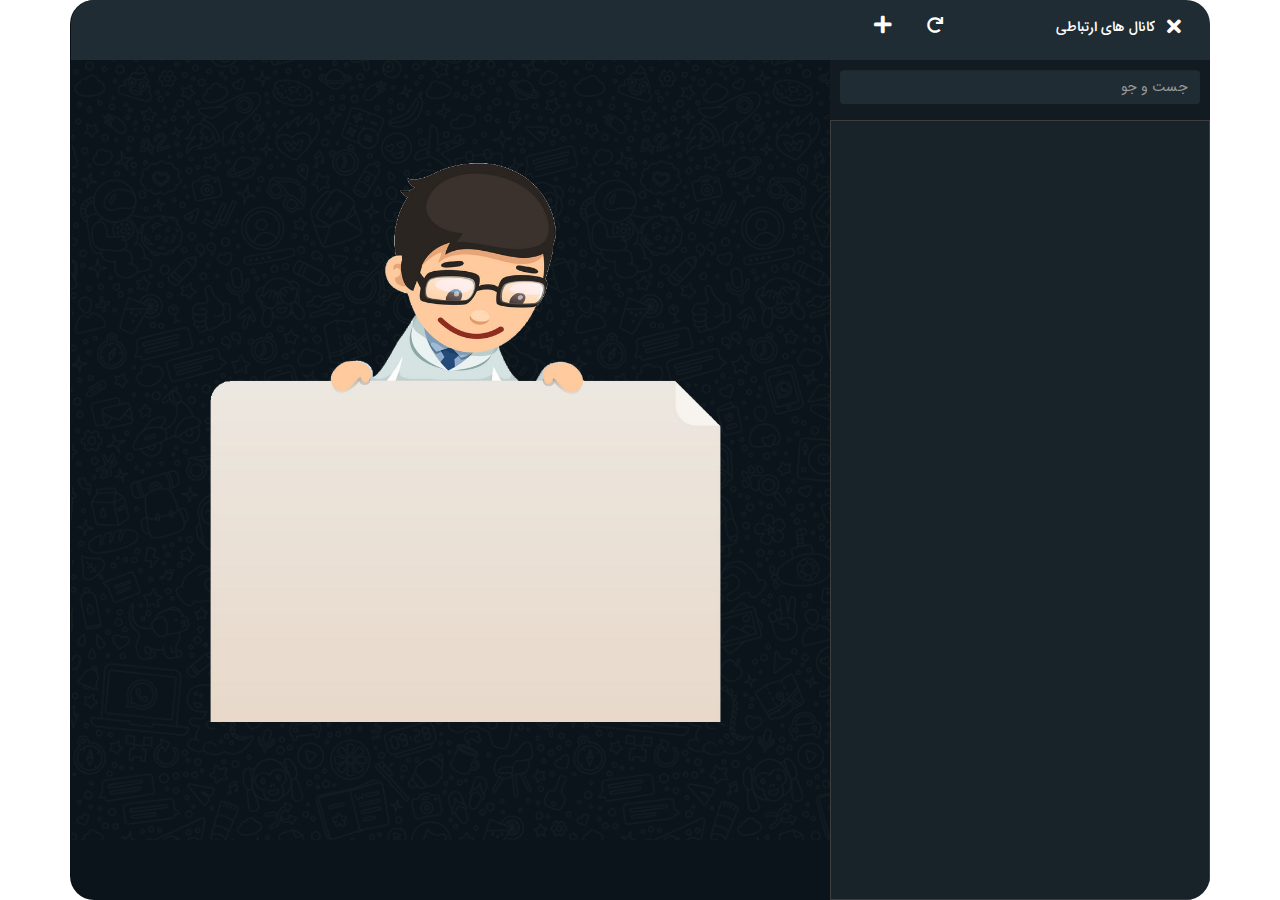
==== commit 3c6102b7: "last update" ====
--- a/index.html
+++ b/index.html
@@ -488,7 +488,8 @@
               <i class="fas fa-redo" aria-hidden="true"></i>
             </div>
             <div class="col-sm-1 col-xs-1 exit-mesengher">
-              <i class="fas fa-door-open"></i>
+              <!-- <i class="fas fa-door-open"></i> -->
+              <i class="fas fa-times"></i>
             </div>
             <div class="col-sm-5 col-xs-5 heading-compose pull-right">
               <!-- <i class="fa fa-comments fa-2x  pull-right" aria-hidden="true"></i> -->
--- a/assets/css/style.css
+++ b/assets/css/style.css
@@ -589,7 +589,9 @@
     .comment-title {
         margin: 0 5px 0 43px;
     }
-    
+    .comment-title:hover{
+        color: currentcolor;
+    }
     .previous a {
         text-decoration: none;
         font-weight: 700;
@@ -1427,9 +1429,15 @@
     }
     .exit-mesengher{
         float: right;
-        width: 55px;
-        padding-top: 6px;
-        cursor: pointer;
+        width: 25px;
+        cursor: pointer;
+        height: 21px;
+        margin: 7px;
+        padding: 0px 6px;
+        border-radius: 8px;
+    }
+    .exit-mesengher:hover{
+        background-color: red;
     }
     .exit-mesengher i{
         font-size: 20px;
